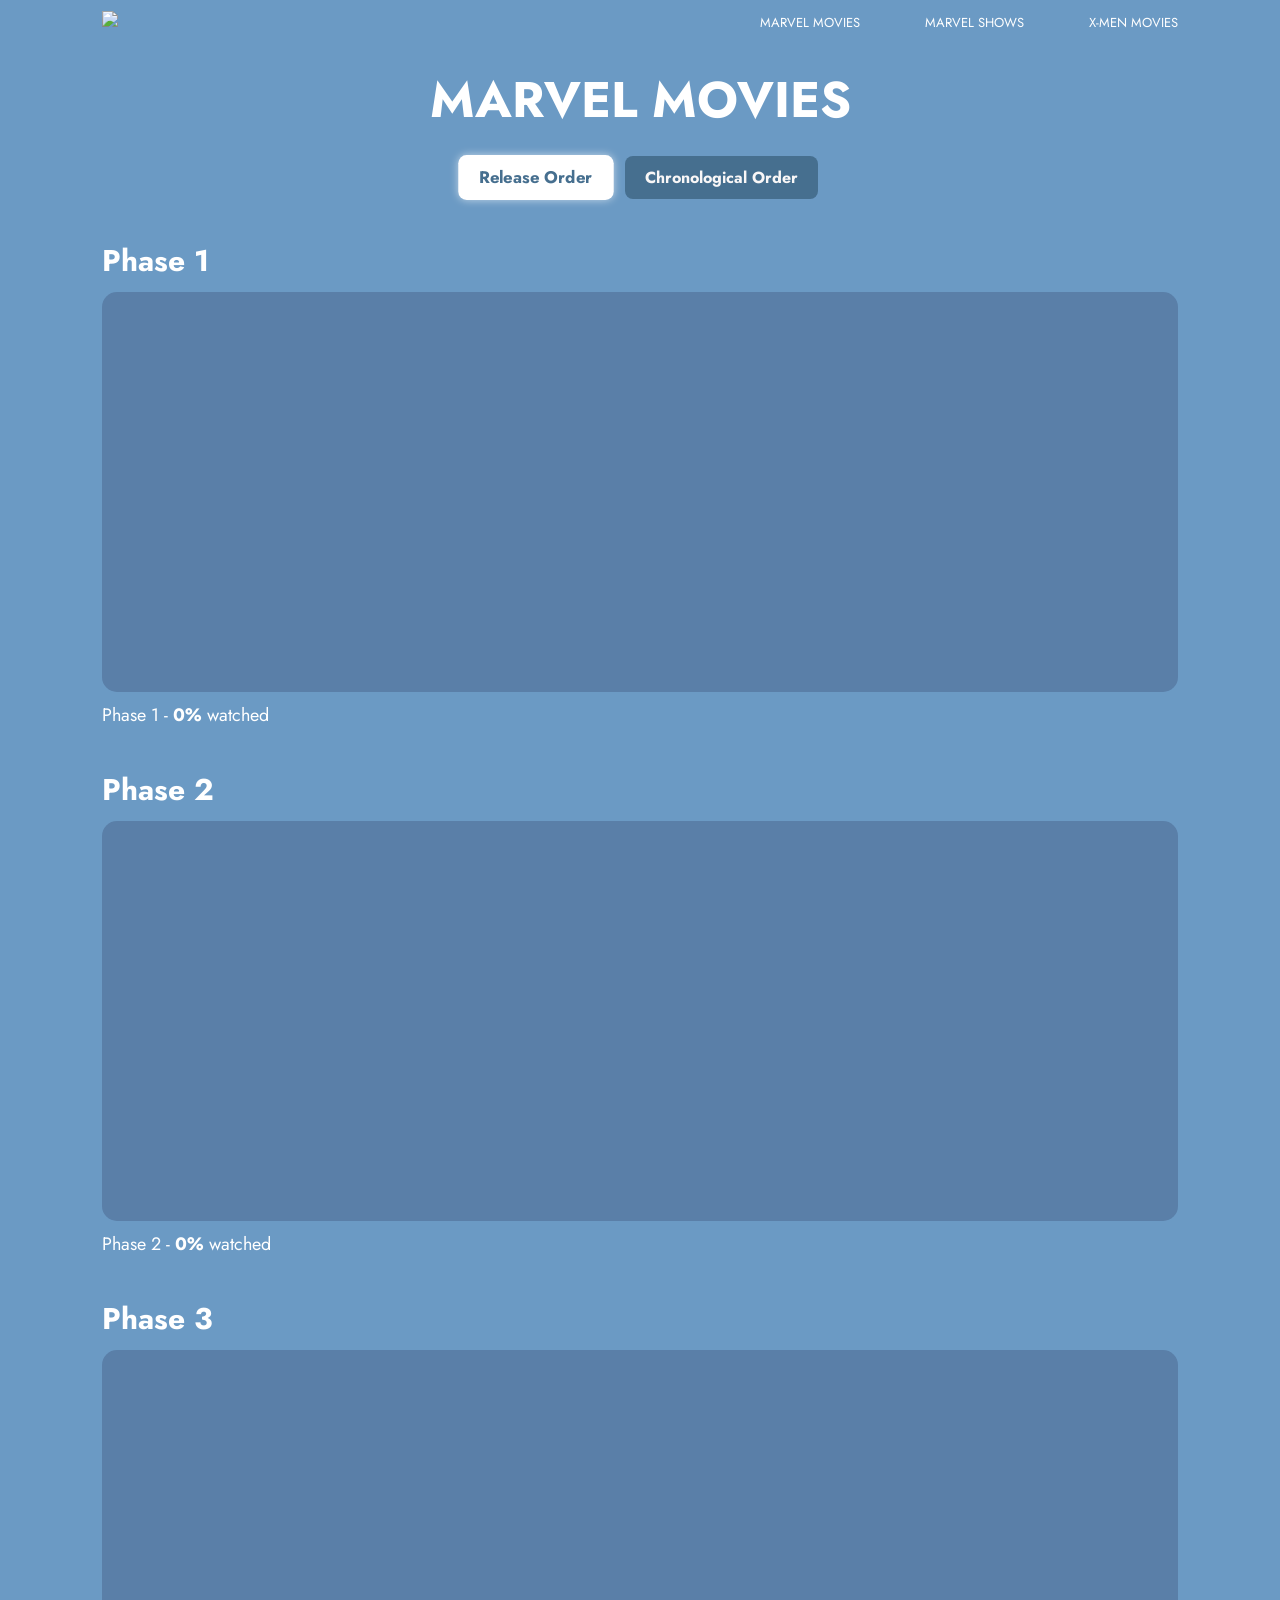
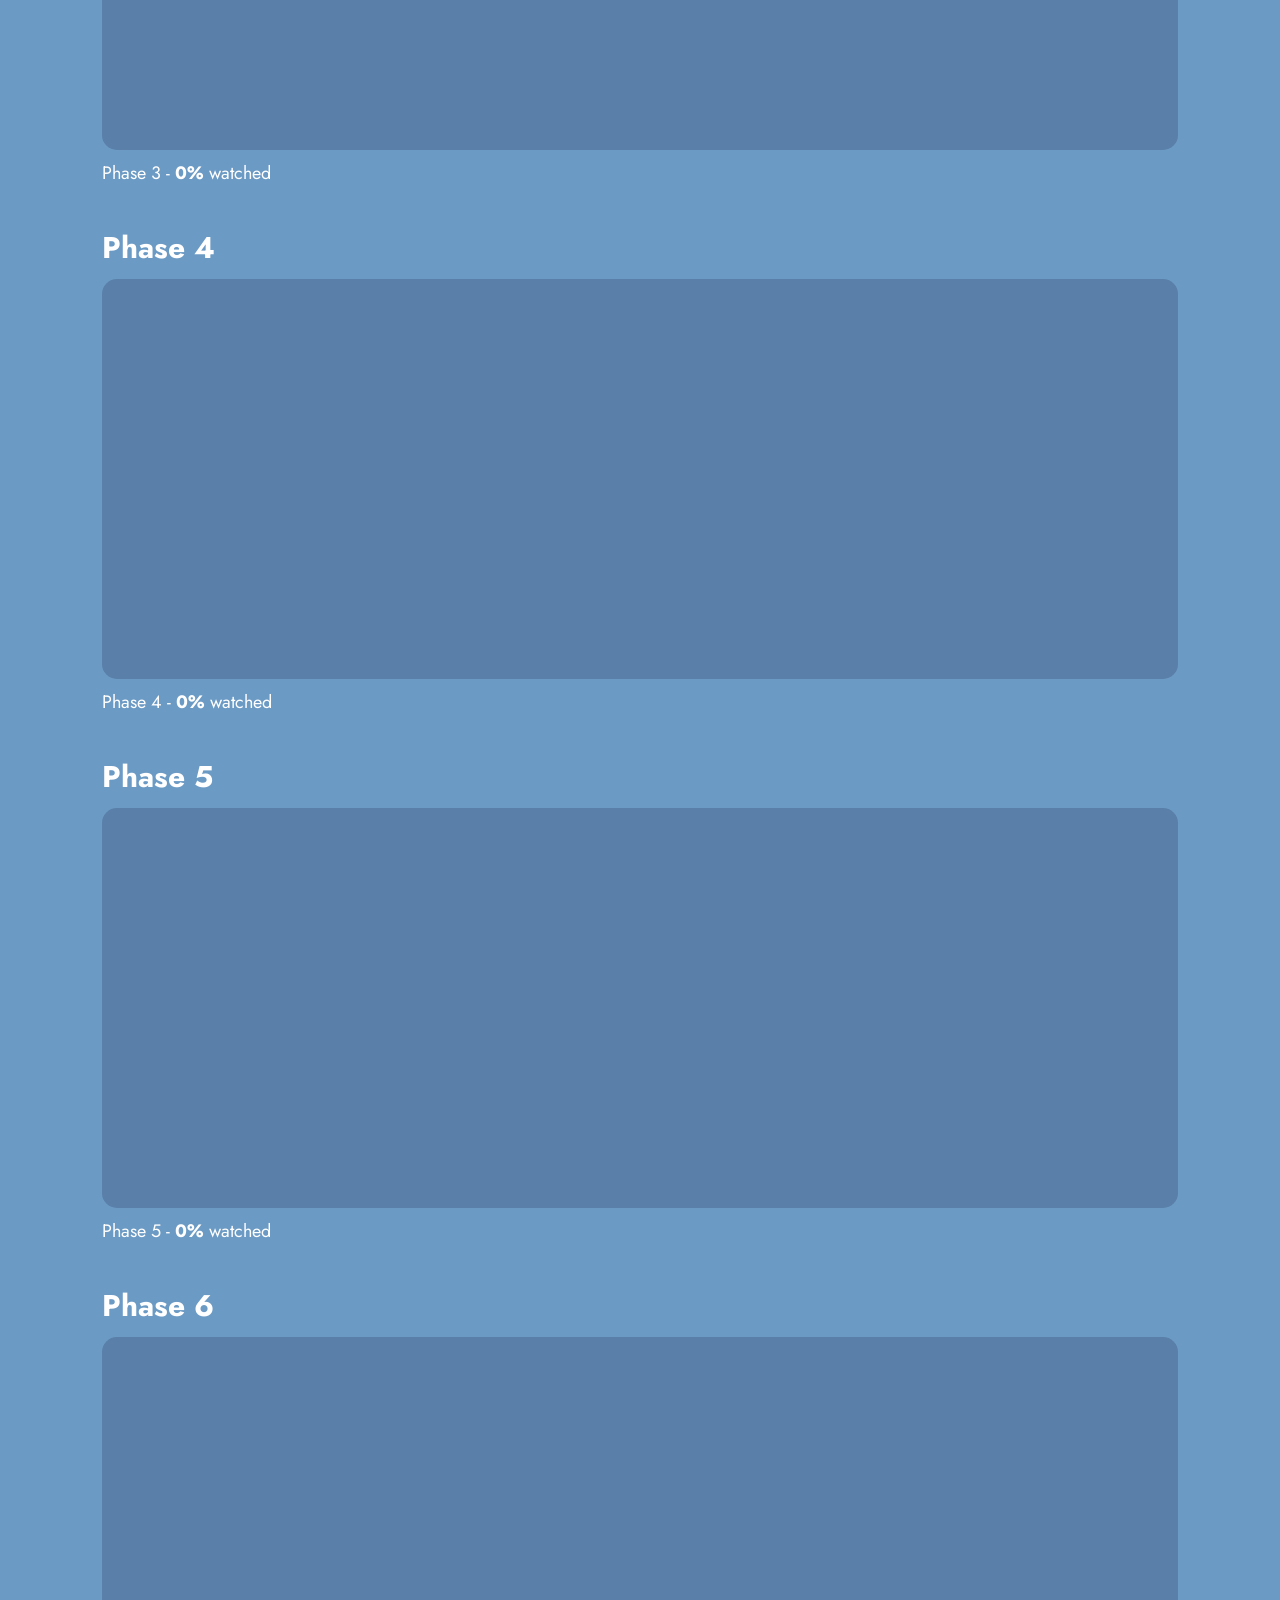
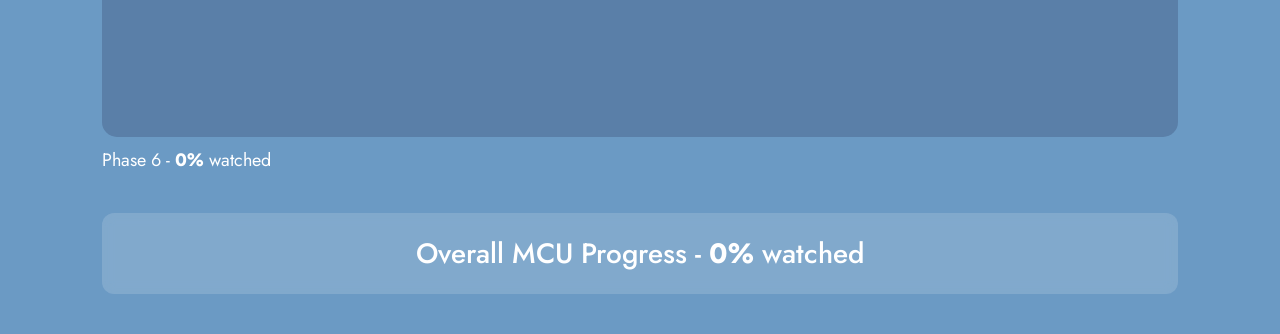
==== marvelmovies.html @ 9be5e51b "moving files" ====
<!DOCTYPE html>
<html>
    <head>
        <meta name="viewport" content="width=device-width, initial-scale=1.0">
        <title>Marvel Movies - TRAXER</title>
        <link rel="stylesheet" href="marvelmovies.css">
        
        <link rel="preconnect" href="https://fonts.googleapis.com">
        <link rel="preconnect" href="https://fonts.gstatic.com" crossorigin>
        <link href="https://fonts.googleapis.com/css2?family=Archivo+Black&family=Jost:ital,wght@0,100..900;1,100..900&display=swap" rel="stylesheet">
    </head>

    <body>
        <div class="container">

            <div class="navbar sticky-nav">
                <a href="index.html">
                <img src="images/placer.jpg" class="logo">
            </a>
                <nav>
                    <ul>
                        <li><a href="marvelmovies.html">MARVEL MOVIES</a></li>
                        <li><a href="marvelshows.html">MARVEL SHOWS</a></li>
                        <li><a href="xmen.html">X-MEN MOVIES</a></li>
                    </ul>
                </nav>
            </div>

            <h1 class="movies-title">MARVEL MOVIES</h1>

            <div class="sorting-options">
                <button class="sort-button active" data-sort="release">Release Order</button>
                <button class="sort-button" data-sort="chronological">Chronological Order</button>
            </div>
            
            <section id="release-view" class="movies-view">

                <div class="phase-block" data-phase="1">
                    <h2 class="phase-title">Phase 1</h2>
                    <div class="phase-row"></div>
                    <div class="phase-progress">
                        <span>Phase 1 - <strong class="phase-percent">0%</strong> watched</span>
                    </div>
                </div>

                <div class="phase-block" data-phase="2">
                    <h2 class="phase-title">Phase 2</h2>
                    <div class="phase-row"></div>
                    <div class="phase-progress">
                        <span>Phase 2 - <strong class="phase-percent">0%</strong> watched</span>
                    </div>
                </div>

                <div class="phase-block" data-phase="3">
                    <h2 class="phase-title">Phase 3</h2>
                    <div class="phase-row"></div>
                    <div class="phase-progress">
                        <span>Phase 3 - <strong class="phase-percent">0%</strong> watched</span>
                    </div>
                </div>

                <div class="phase-block" data-phase="4">
                    <h2 class="phase-title">Phase 4</h2>
                    <div class="phase-row"></div>
                    <div class="phase-progress">
                        <span>Phase 4 - <strong class="phase-percent">0%</strong> watched</span>
                    </div>
                </div>

                <div class="phase-block" data-phase="5">
                    <h2 class="phase-title">Phase 5</h2>
                    <div class="phase-row"></div>
                    <div class="phase-progress">
                        <span>Phase 5 - <strong class="phase-percent">0%</strong> watched</span>
                    </div>
                </div>

                <div class="phase-block" data-phase="6">
                    <h2 class="phase-title">Phase 6</h2>
                    <div class="phase-row"></div>
                    <div class="phase-progress">
                        <span>Phase 6 - <strong class="phase-percent">0%</strong> watched</span>
                    </div>
                </div>

        </section>
        
        <section id="chronological-view" class="movies-view hidden">
            <div class="chronological-grid"></div>
        </section>

            <footer class = "overall-progress">
                <span>Overall MCU Progress - <strong class="overall-percent">0%</strong> watched</span>
            </footer>
        </div>

        <script src="./movies.js"></script>

    </body>
</html>
---- marvelmovies.css ----
* {
    margin: 0;
    padding:0;
    font-family: 'Jost', sans-serif;
}

body {
    background: #6B9AC4;
    overflow-x: hidden;
}

.container {
    width: 100%;
    min-height: 100vh;
    padding: 0 8%;
    box-sizing: border-box;
}

.navbar {
    position: sticky;
    top: 0;
    background-color: #6B9AC4;
    padding: 10px 0;
    display: flex;
    align-items: center;
    z-index: 999;
}

.logo {
    width: 50px;
}

nav {
    flex: 1;
    text-align: right;
}

nav ul li {
    list-style: none;
    display: inline-block;
    margin-left: 60px;
}

nav ul li a {
    text-decoration: none;
    color: #fff;
    font-size: 13px;
}

.movies-title {
    text-align: center;
    margin-top: 20px;
    font-size: 50px;
    color: #fff;
}

.sorting-options {
    display: flex;
    justify-content: center;
    gap: 15px;
    margin: 20px 0;
}

.sort-button {
    padding: 10px 20px;
    border: none;
    background-color: #466f8f;
    color: #f9f7f7;
    font-size: 16px;
    font-weight: 700;
    border-radius: 8px;
    cursor: pointer;
    transition: 0.25s ease;
}

.sort-button.active {
    background-color: #fff;
    color: #466f8f;
    font-weight: 700;
    box-shadow: 0 0 8px rgba(255, 255, 255, 0.6);
    transform: scale(1.05);
}

.phase-block {
    margin: 40px 0;
}

.phase-title {
    font-size: 30px;
    margin-bottom: 10px;
    color: #fff;
}

.phase-row {
    display: flex;
    gap: 20px;
    overflow-x: auto;
    overflow-y: hidden;
    padding: 20px;
    background-color: #5A7FA8;
    border-radius: 15px;
    min-height: 360px;
    align-items: center;
    justify-content: flex-start;
}

.phase-row::-webkit-scrollbar {
    height: 8px;
}

.phase-row::-webkit-scrollbar-thumb {
    background-color: #fff;
    border-radius: 10px;
}

.movie-card {
    width: 220px;
    height: 330px;
    position: relative;
    perspective: 1000px;
    flex: 0 0 auto;
    margin: 0;
}

.movie-card-inner {
    width: 100%;
    height: 100%;
    transition: transform 0.6s ease;
    transform-style: preserve-3d;
}

.movie-card:hover .movie-card-inner {
    transform: rotateY(180deg);
}

.card-front, .card-back {
    position: absolute;
    width: 100%;
    height: 100%;
    border-radius: 10px;
    backface-visibility: hidden;
}

.card-front {
    background: #fff;
    box-shadow: 0 4px 10px rgba(0,0,0,0.2);
}

.card-front img {
    width: 100%;
    height: 100%;
    object-fit: cover;
    border-radius: 10px;
    filter: grayscale(75%);
    transition: filter 0.5s ease;
}

.movie-card.watched .card-front img {
    filter: grayscale(0%);
}

.card-back {
    background: #466f8f;
    color: #fff;
    transform: rotateY(180deg);
    padding-top: 15px;
    box-shadow: 0 6px 20px rgba(0,0,0,0.4);
}

.card-back h3, .card-back p {
    margin: 10px 15px;
}

.card-back .desc {
    font-size: 14px;
    max-height: 80px;
    overflow-y: auto;
}

.card-buttons {
    position: absolute;
    bottom: 15px;
    left: 15px;
    display: flex;
    gap: 10px;
}

.card-buttons button {
    padding: 6px 10px;
    border: none;
    background-color: #fff;
    color: #6B9AC4;
    border-radius: 6px;
    cursor: pointer;
}

.watched-button.active {
    background-color: #6B9AC4;
    color: #fff;
}

.rewatch-count {
    color: #fff;
    font-weight: bold;
    font-size: 18px;
}

.chronological-grid {
    display: grid;
    grid-template-columns: repeat(auto-fill, minmax(220px, 1fr));
    gap: 20px;
    padding: 20px 0;
}

.phase-progress {
    margin-top: 10px;
    font-size: 18px;
    color: #fff;
}

.phase-percent {
    font-weight: bold;
}

.overall-progress {
    text-align: center;
    margin: 40px 0;
    font-size: 28px;
    font-weight: 500;
    color: #ffffff;
    background: rgba(255,255,255,0.15);
    padding: 20px;
    border-radius: 12px;
    backdrop-filter: blur(6px);
}

.overall-percent {
    font-weight: bold;
}

.hidden {
    display: none;
}

@media (max-width: 600px) {
    .movie-card {
        width: 150px;
        height: 220px;
    }
    .card-back {
        width: 150px;
        height: 220px;
    }
}
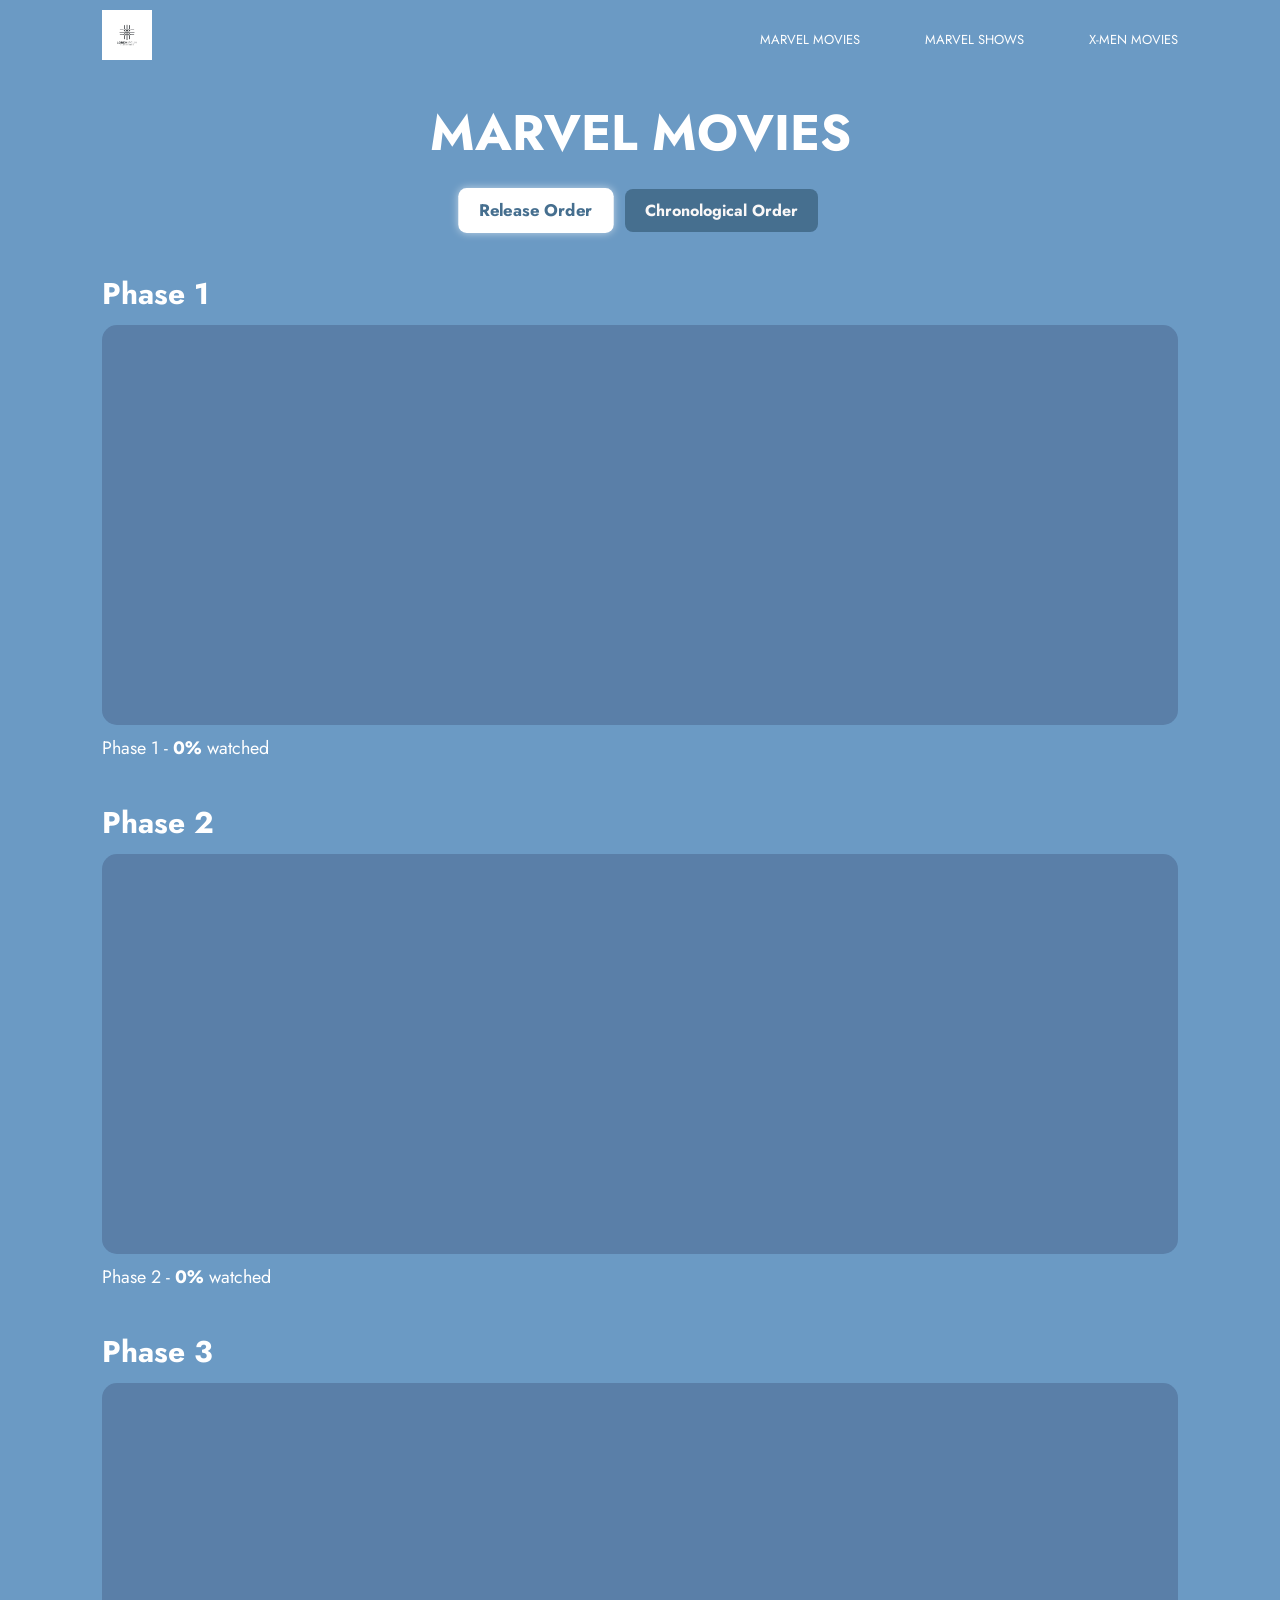
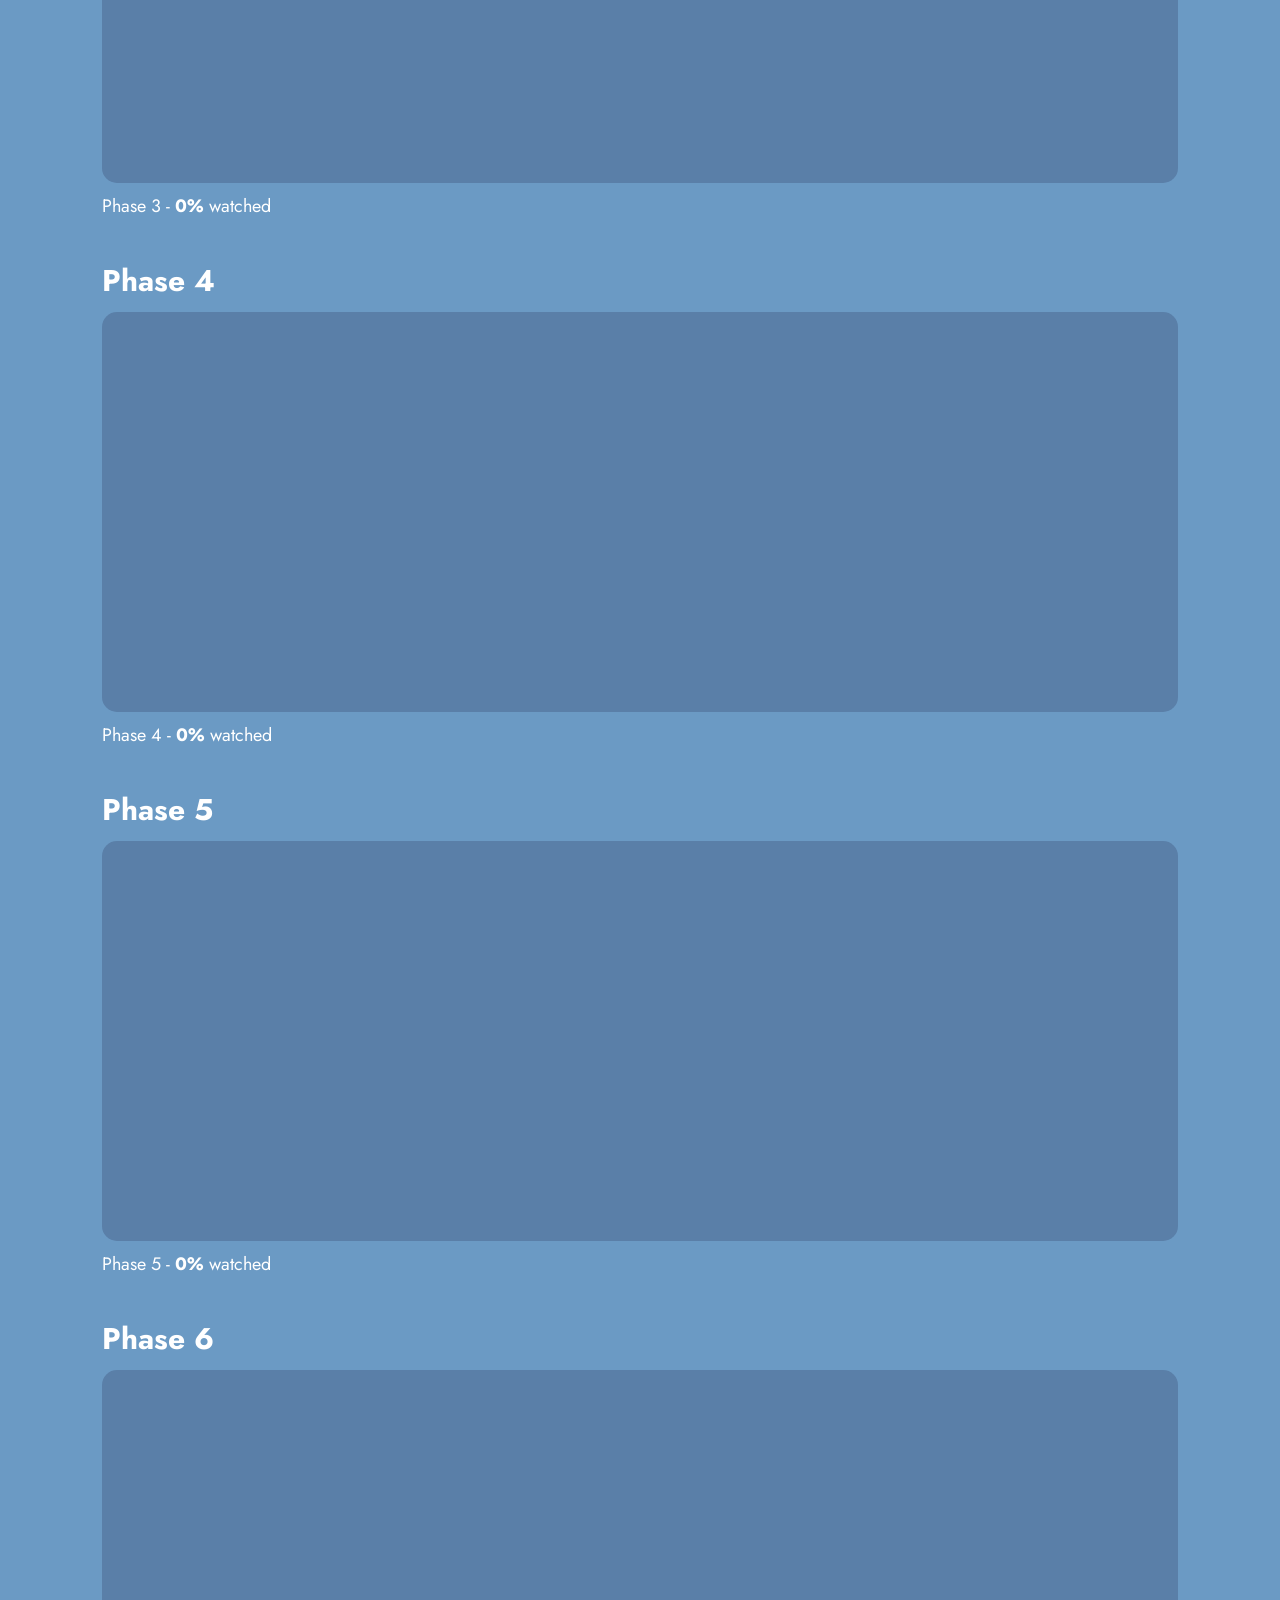
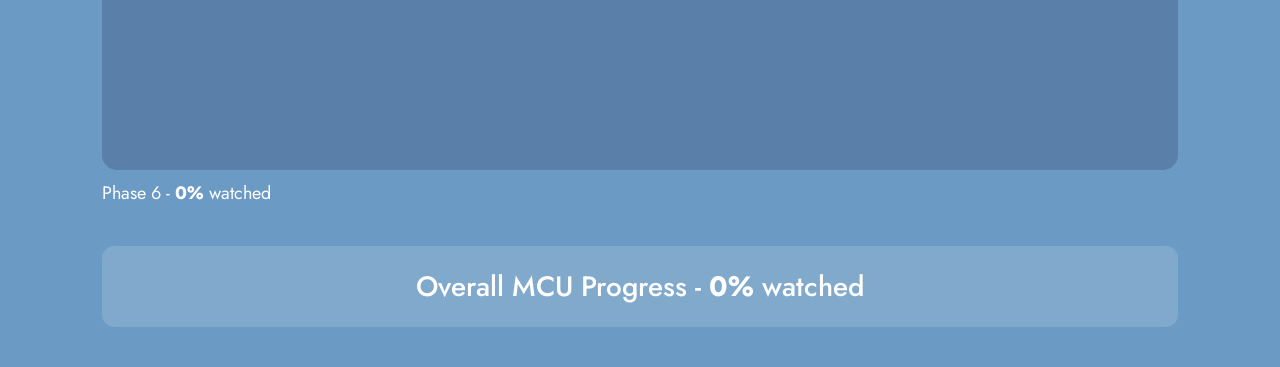
==== commit 98d390e5: "changes" ====
--- a/marvelmovies.html
+++ b/marvelmovies.html
@@ -15,7 +15,7 @@
 
             <div class="navbar sticky-nav">
                 <a href="index.html">
-                <img src="images/placer.jpg" class="logo">
+                <img src="placer.jpg" class="logo">
             </a>
                 <nav>
                     <ul>
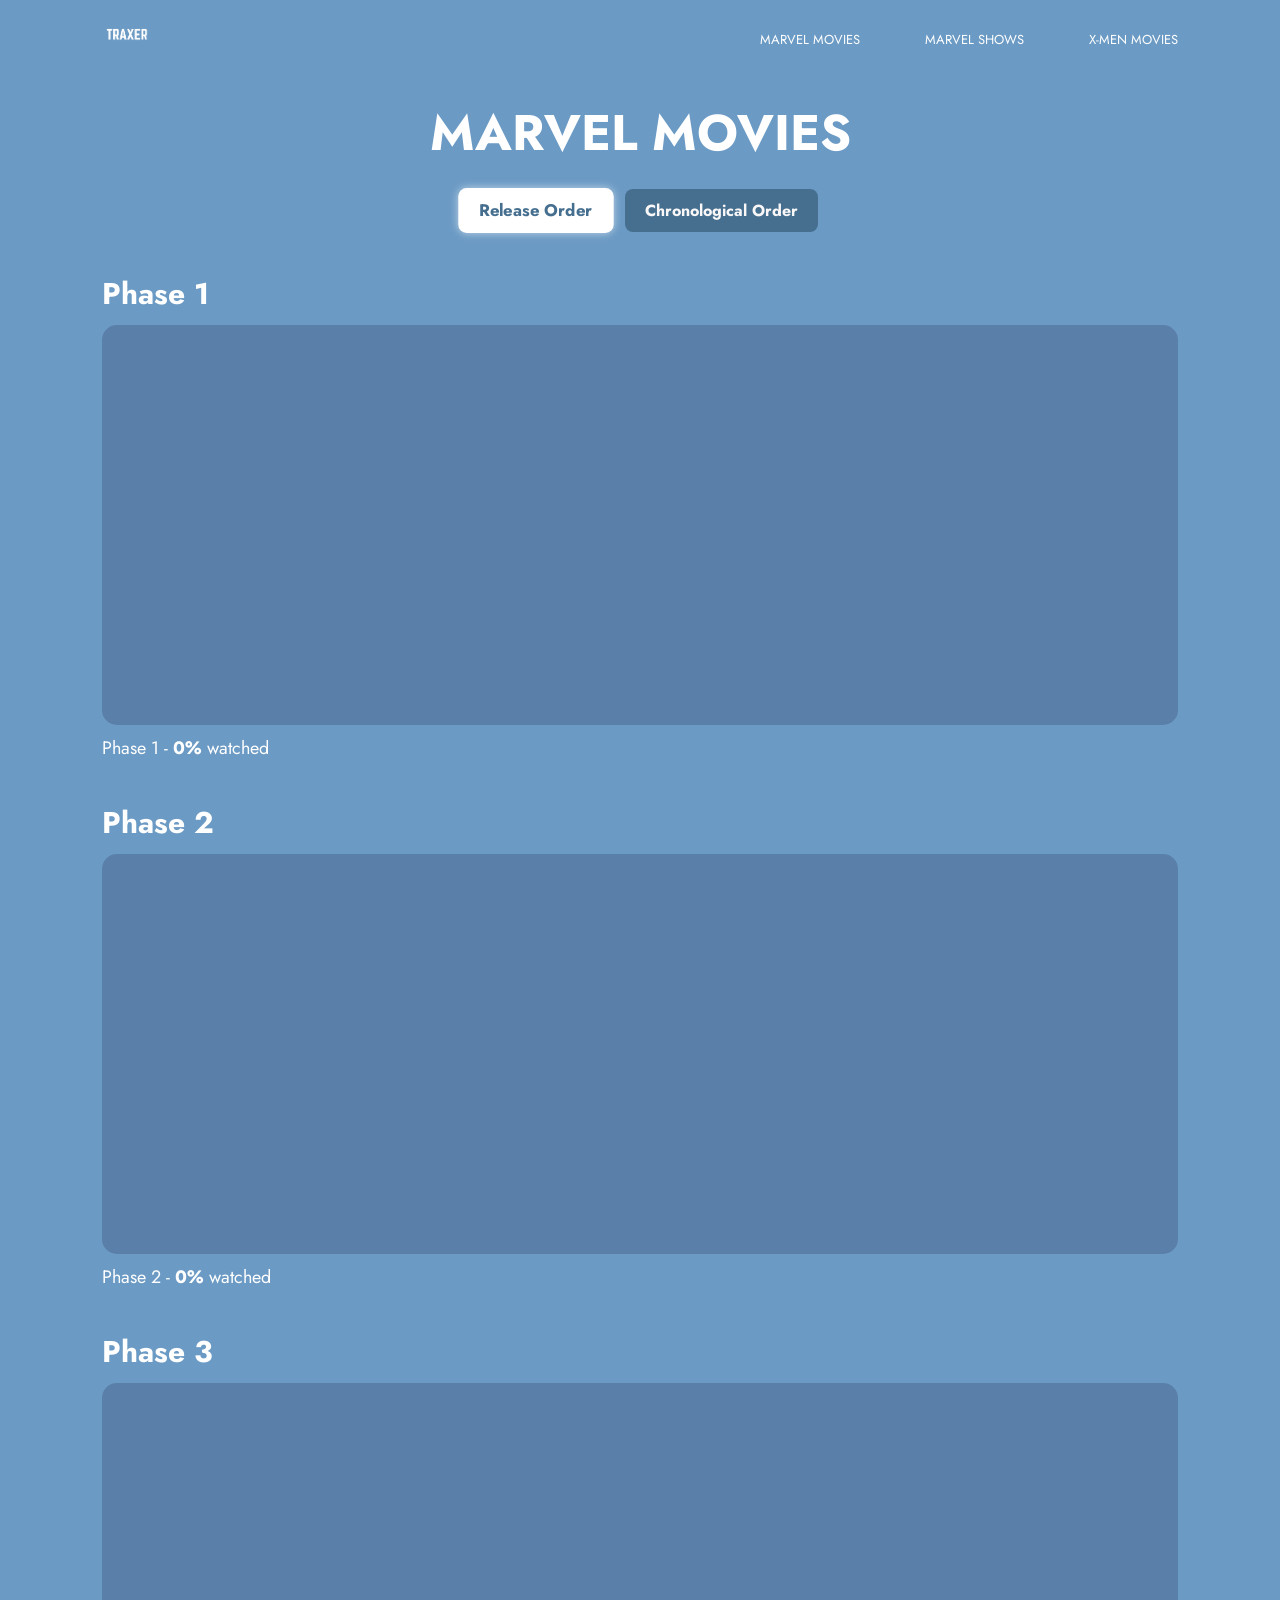
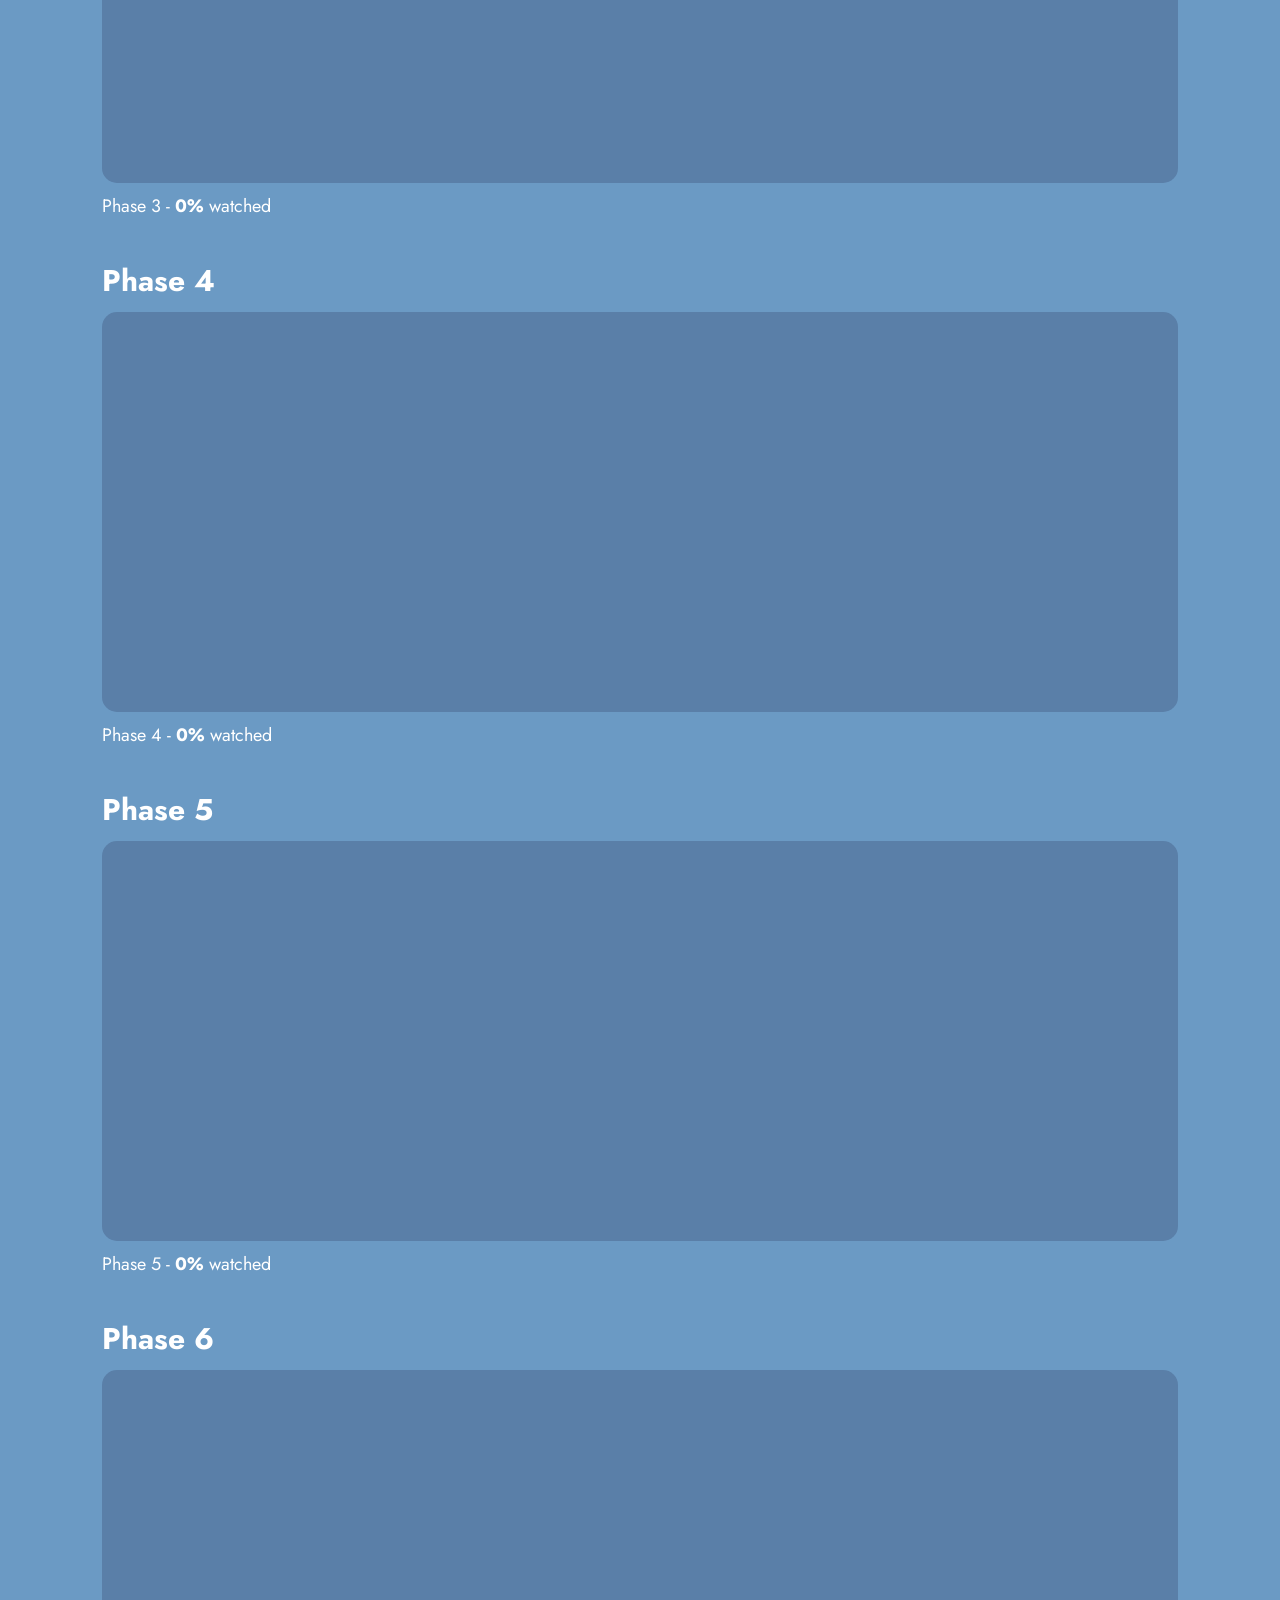
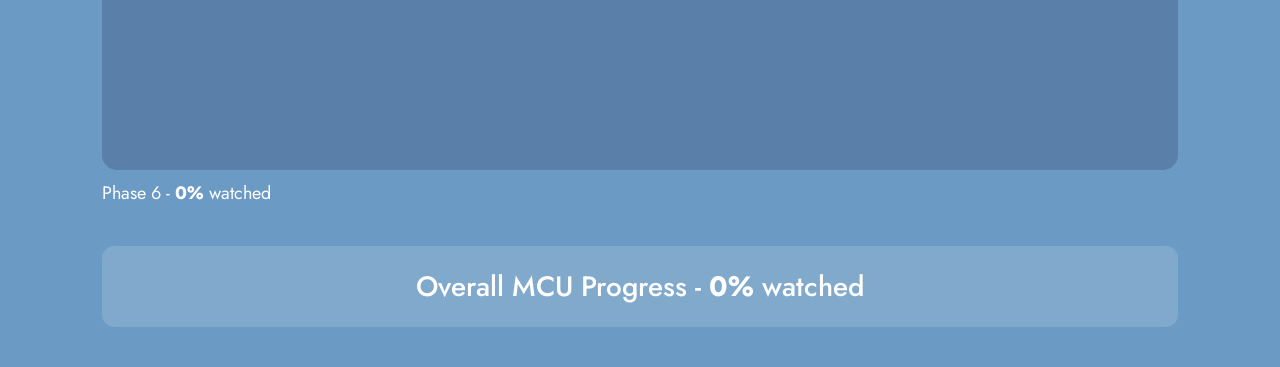
==== commit f4a1a109: "logo change" ====
--- a/marvelmovies.html
+++ b/marvelmovies.html
@@ -15,7 +15,7 @@
 
             <div class="navbar sticky-nav">
                 <a href="index.html">
-                <img src="placer.jpg" class="logo">
+                <img src="TRAXER.png" class="logo">
             </a>
                 <nav>
                     <ul>
